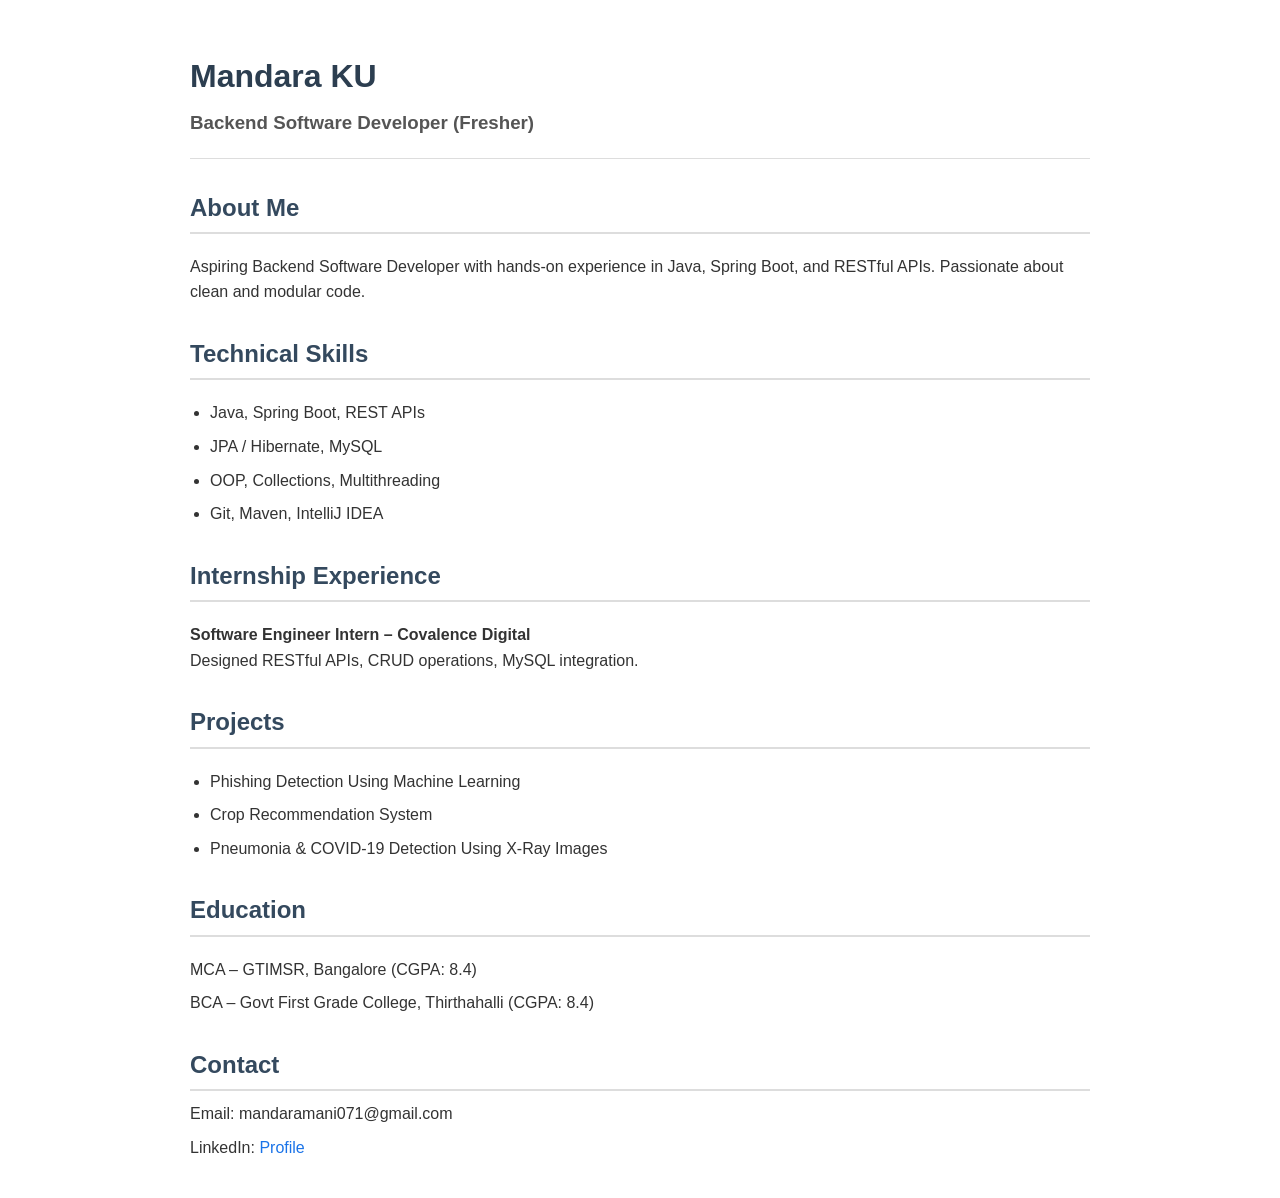
==== index.html @ 216517c2 "Fix HTML closing tag formatting" ====
<!DOCTYPE html>
<html>
<head>
    <title>Mandara KU | Backend Developer</title>
    <link rel="stylesheet" href="style.css">
</head>

<body>

<h1>Mandara KU</h1>
<h3>Backend Software Developer (Fresher)</h3>

<hr>

<h2>About Me</h2>
<p>
    Aspiring Backend Software Developer with hands-on experience in Java,
    Spring Boot, and RESTful APIs. Passionate about clean and modular code.
</p>

<h2>Technical Skills</h2>
<ul>
    <li>Java, Spring Boot, REST APIs</li>
    <li>JPA / Hibernate, MySQL</li>
    <li>OOP, Collections, Multithreading</li>
    <li>Git, Maven, IntelliJ IDEA</li>
</ul>

<h2>Internship Experience</h2>
<p>
    <b>Software Engineer Intern – Covalence Digital</b><br>
    Designed RESTful APIs, CRUD operations, MySQL integration.
</p>

<h2>Projects</h2>
<ul>
    <li>Phishing Detection Using Machine Learning</li>
    <li>Crop Recommendation System</li>
    <li>Pneumonia & COVID-19 Detection Using X-Ray Images</li>
</ul>

<h2>Education</h2>
<p>MCA – GTIMSR, Bangalore (CGPA: 8.4)</p>
<p>BCA – Govt First Grade College, Thirthahalli (CGPA: 8.4)</p>

<h2>Contact</h2>
<p>Email: mandaramani071@gmail.com</p>
<p>
    LinkedIn:
    <a href="https://linkedin.com/in/mandara-ku-a23097305" target="_blank">
        Profile
    </a>
</p>

</body>
</html>
---- style.css ----
/* General page styling */
body {
  font-family: Arial, Helvetica, sans-serif;
  background-color: #f4f6f8;
  color: #333;
  margin: 0;
  padding: 0;
  line-height: 1.6;
}

/* Main container */
body {
  max-width: 900px;
  margin: auto;
  padding: 30px;
  background-color: #ffffff;
}

/* Headings */
h1 {
  color: #2c3e50;
  margin-bottom: 5px;
}

h3 {
  color: #555;
  margin-top: 0;
}

h2 {
  color: #34495e;
  border-bottom: 2px solid #ddd;
  padding-bottom: 5px;
  margin-top: 30px;
}

/* Horizontal line */
hr {
  border: none;
  height: 1px;
  background-color: #ddd;
  margin: 20px 0;
}

/* Lists */
ul {
  padding-left: 20px;
}

li {
  margin-bottom: 8px;
}

/* Links */
a {
  color: #1a73e8;
  text-decoration: none;
}

a:hover {
  text-decoration: underline;
}

/* Sections spacing */
p {
  margin: 8px 0;
}

/* Footer look for contact */
h2:last-of-type {
  margin-bottom: 10px;

}
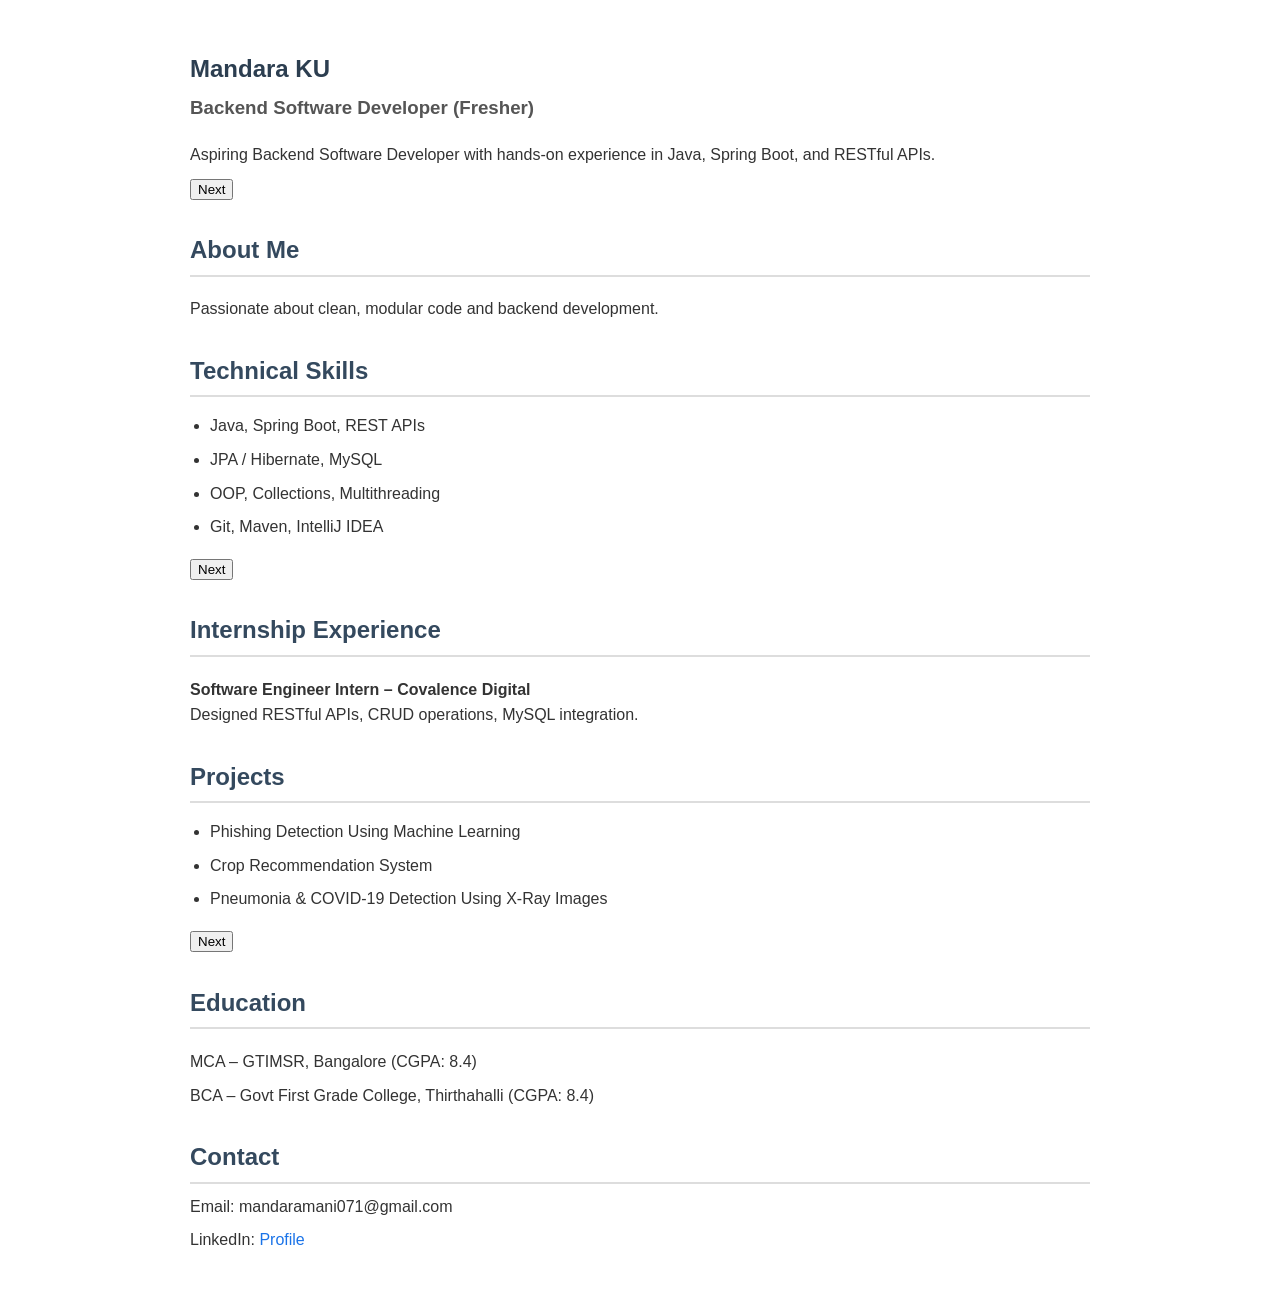
==== commit 475b4c95: "Refactor index.html structure and content" ====
--- a/index.html
+++ b/index.html
@@ -1,60 +1,80 @@
 <!DOCTYPE html>
-<html>
+<html lang="en">
 <head>
+    <meta charset="UTF-8">
     <title>Mandara KU | Backend Developer</title>
     <link rel="stylesheet" href="style.css">
 </head>
 
 <body>
 
-<h1>Mandara KU</h1>
-<h3>Backend Software Developer (Fresher)</h3>
+<div class="slider">
 
-<hr>
+    <!-- INTRO -->
+    <section class="slide active">
+        <h1>Mandara KU</h1>
+        <h3>Backend Software Developer (Fresher)</h3>
+        <p>
+            Aspiring Backend Software Developer with hands-on experience in Java,
+            Spring Boot, and RESTful APIs.
+        </p>
+        <button onclick="nextSlide()">Next</button>
+    </section>
 
-<h2>About Me</h2>
-<p>
-    Aspiring Backend Software Developer with hands-on experience in Java,
-    Spring Boot, and RESTful APIs. Passionate about clean and modular code.
-</p>
+    <!-- ABOUT + SKILLS -->
+    <section class="slide">
+        <h2>About Me</h2>
+        <p>
+            Passionate about clean, modular code and backend development.
+        </p>
 
-<h2>Technical Skills</h2>
-<ul>
-    <li>Java, Spring Boot, REST APIs</li>
-    <li>JPA / Hibernate, MySQL</li>
-    <li>OOP, Collections, Multithreading</li>
-    <li>Git, Maven, IntelliJ IDEA</li>
-</ul>
+        <h2>Technical Skills</h2>
+        <ul>
+            <li>Java, Spring Boot, REST APIs</li>
+            <li>JPA / Hibernate, MySQL</li>
+            <li>OOP, Collections, Multithreading</li>
+            <li>Git, Maven, IntelliJ IDEA</li>
+        </ul>
 
-<h2>Internship Experience</h2>
-<p>
-    <b>Software Engineer Intern – Covalence Digital</b><br>
-    Designed RESTful APIs, CRUD operations, MySQL integration.
-</p>
+        <button onclick="nextSlide()">Next</button>
+    </section>
 
-<h2>Projects</h2>
-<ul>
-    <li>Phishing Detection Using Machine Learning</li>
-    <li>Crop Recommendation System</li>
-    <li>Pneumonia & COVID-19 Detection Using X-Ray Images</li>
-</ul>
+    <!-- EXPERIENCE + PROJECTS -->
+    <section class="slide">
+        <h2>Internship Experience</h2>
+        <p>
+            <b>Software Engineer Intern – Covalence Digital</b><br>
+            Designed RESTful APIs, CRUD operations, MySQL integration.
+        </p>
 
-<h2>Education</h2>
-<p>MCA – GTIMSR, Bangalore (CGPA: 8.4)</p>
-<p>BCA – Govt First Grade College, Thirthahalli (CGPA: 8.4)</p>
+        <h2>Projects</h2>
+        <ul>
+            <li>Phishing Detection Using Machine Learning</li>
+            <li>Crop Recommendation System</li>
+            <li>Pneumonia & COVID-19 Detection Using X-Ray Images</li>
+        </ul>
 
-<h2>Contact</h2>
-<p>Email: mandaramani071@gmail.com</p>
-<p>
-    LinkedIn:
-    <a href="https://linkedin.com/in/mandara-ku-a23097305" target="_blank">
-        Profile
-    </a>
-</p>
+        <button onclick="nextSlide()">Next</button>
+    </section>
 
+    <!-- EDUCATION + CONTACT -->
+    <section class="slide">
+        <h2>Education</h2>
+        <p>MCA – GTIMSR, Bangalore (CGPA: 8.4)</p>
+        <p>BCA – Govt First Grade College, Thirthahalli (CGPA: 8.4)</p>
+
+        <h2>Contact</h2>
+        <p>Email: mandaramani071@gmail.com</p>
+        <p>
+            LinkedIn:
+            <a href="https://linkedin.com/in/mandara-ku-a23097305" target="_blank">
+                Profile
+            </a>
+        </p>
+    </section>
+
+</div>
+
+<script src="script.js"></script>
 </body>
-</html>  
-
-
-
-
+</html>
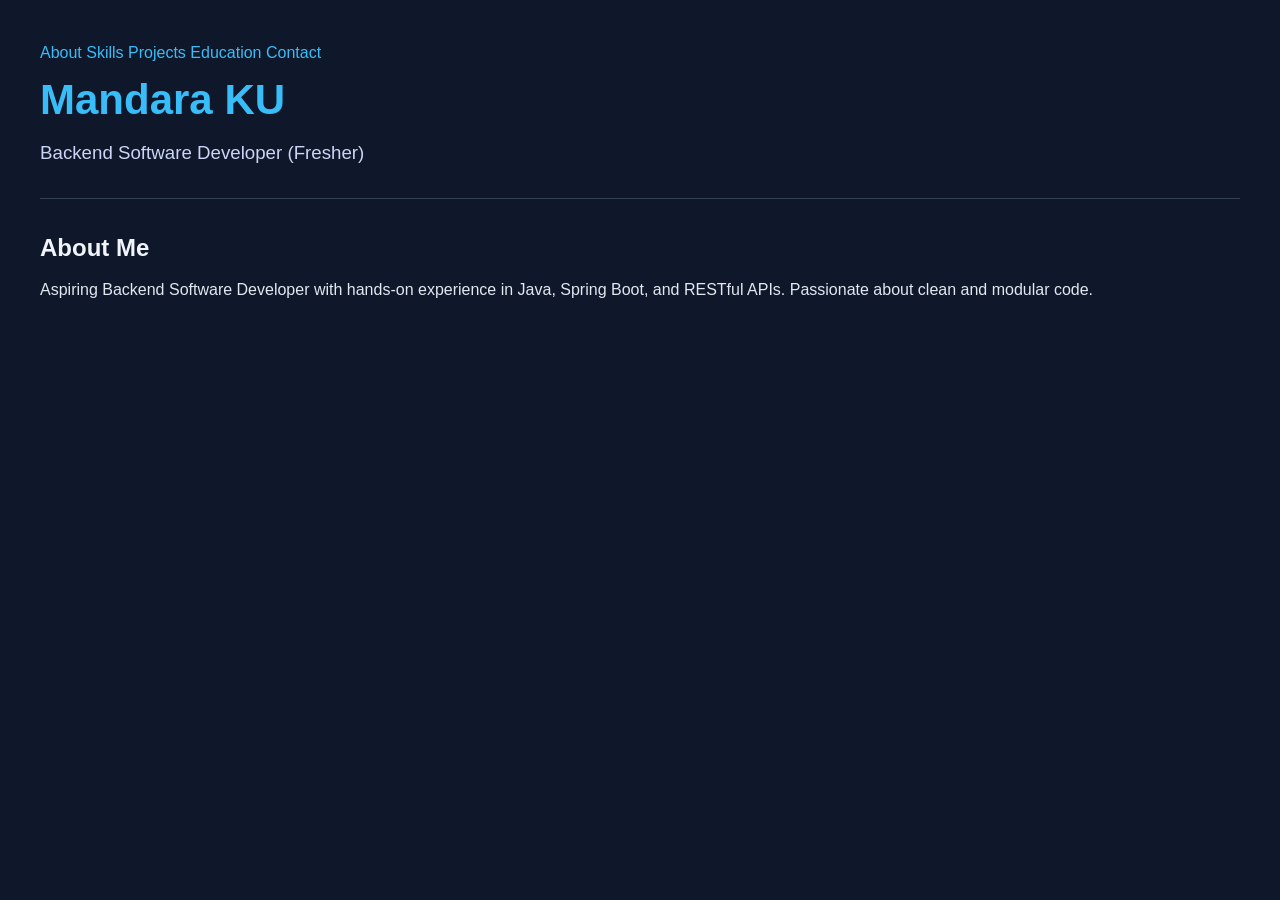
==== commit b113c04f: "Create index.html with basic layout and content Initial creation of the index.html file with basic s" ====
--- a/index.html
+++ b/index.html
@@ -1,80 +1,30 @@
 <!DOCTYPE html>
-<html lang="en">
+<html>
 <head>
-    <meta charset="UTF-8">
-    <title>Mandara KU | Backend Developer</title>
-    <link rel="stylesheet" href="style.css">
+  <title>Mandara KU | About</title>
+  <link rel="stylesheet" href="style.css">
 </head>
 
 <body>
 
-<div class="slider">
+<nav>
+  <a href="index.html">About</a>
+  <a href="skills.html">Skills</a>
+  <a href="projects.html">Projects</a>
+  <a href="education.html">Education</a>
+  <a href="contact.html">Contact</a>
+</nav>
 
-    <!-- INTRO -->
-    <section class="slide active">
-        <h1>Mandara KU</h1>
-        <h3>Backend Software Developer (Fresher)</h3>
-        <p>
-            Aspiring Backend Software Developer with hands-on experience in Java,
-            Spring Boot, and RESTful APIs.
-        </p>
-        <button onclick="nextSlide()">Next</button>
-    </section>
+<h1>Mandara KU</h1>
+<h3>Backend Software Developer (Fresher)</h3>
 
-    <!-- ABOUT + SKILLS -->
-    <section class="slide">
-        <h2>About Me</h2>
-        <p>
-            Passionate about clean, modular code and backend development.
-        </p>
+<hr>
 
-        <h2>Technical Skills</h2>
-        <ul>
-            <li>Java, Spring Boot, REST APIs</li>
-            <li>JPA / Hibernate, MySQL</li>
-            <li>OOP, Collections, Multithreading</li>
-            <li>Git, Maven, IntelliJ IDEA</li>
-        </ul>
+<h2>About Me</h2>
+<p>
+Aspiring Backend Software Developer with hands-on experience in Java,
+Spring Boot, and RESTful APIs. Passionate about clean and modular code.
+</p>
 
-        <button onclick="nextSlide()">Next</button>
-    </section>
-
-    <!-- EXPERIENCE + PROJECTS -->
-    <section class="slide">
-        <h2>Internship Experience</h2>
-        <p>
-            <b>Software Engineer Intern – Covalence Digital</b><br>
-            Designed RESTful APIs, CRUD operations, MySQL integration.
-        </p>
-
-        <h2>Projects</h2>
-        <ul>
-            <li>Phishing Detection Using Machine Learning</li>
-            <li>Crop Recommendation System</li>
-            <li>Pneumonia & COVID-19 Detection Using X-Ray Images</li>
-        </ul>
-
-        <button onclick="nextSlide()">Next</button>
-    </section>
-
-    <!-- EDUCATION + CONTACT -->
-    <section class="slide">
-        <h2>Education</h2>
-        <p>MCA – GTIMSR, Bangalore (CGPA: 8.4)</p>
-        <p>BCA – Govt First Grade College, Thirthahalli (CGPA: 8.4)</p>
-
-        <h2>Contact</h2>
-        <p>Email: mandaramani071@gmail.com</p>
-        <p>
-            LinkedIn:
-            <a href="https://linkedin.com/in/mandara-ku-a23097305" target="_blank">
-                Profile
-            </a>
-        </p>
-    </section>
-
-</div>
-
-<script src="script.js"></script>
 </body>
 </html>
--- a/style.css
+++ b/style.css
@@ -1,59 +1,68 @@
 /* General page styling */
-body {
-  font-family: Arial, Helvetica, sans-serif;
-  background-color: #f4f6f8;
-  color: #333;
+/* ===== Reset default browser spacing ===== */
+* {
   margin: 0;
   padding: 0;
-  line-height: 1.6;
+  box-sizing: border-box;
 }
 
-/* Main container */
+/* ===== Page body ===== */
 body {
-  max-width: 900px;
-  margin: auto;
-  padding: 30px;
-  background-color: #ffffff;
+  background: #0f172a;        /* Dark background */
+  color: #e5e7eb;             /* Light text */
+  font-family: Arial, Helvetica, sans-serif;
+  line-height: 1.6;
+  padding: 40px;
 }
 
-/* Headings */
+/* ===== Main name ===== */
 h1 {
-  color: #2c3e50;
+  font-size: 42px;
+  color: #38bdf8;             /* Accent blue */
   margin-bottom: 5px;
 }
 
+/* ===== Role ===== */
 h3 {
-  color: #555;
-  margin-top: 0;
+  font-weight: normal;
+  color: #cbd5f5;
+  margin-bottom: 20px;
 }
 
+/* ===== Line ===== */
+hr {
+  border: none;
+  height: 1px;
+  background: #334155;
+  margin: 30px 0;
+}
+
+/* ===== Section headings ===== */
 h2 {
-  color: #34495e;
-  border-bottom: 2px solid #ddd;
-  padding-bottom: 5px;
+  color: #f1f5f9;
+  margin-bottom: 10px;
   margin-top: 30px;
 }
 
-/* Horizontal line */
-hr {
-  border: none;
-  height: 1px;
-  background-color: #ddd;
-  margin: 20px 0;
+/* ===== Paragraph text ===== */
+p {
+  margin-bottom: 15px;
+  color: #e2e8f0;
 }
 
-/* Lists */
+/* ===== Lists ===== */
 ul {
-  padding-left: 20px;
+  margin-left: 20px;
+  margin-bottom: 15px;
 }
 
 li {
   margin-bottom: 8px;
 }
 
-/* Links */
+/* ===== Links ===== */
 a {
-  color: #1a73e8;
+  color: #38bdf8;
   text-decoration: none;
 }
 
@@ -61,14 +70,19 @@
   text-decoration: underline;
 }
 
-/* Sections spacing */
-p {
-  margin: 8px 0;
+/* ===== Card-like sections animation ===== */
+h2, p, ul {
+  animation: fadeUp 0.8s ease forwards;
 }
 
-/* Footer look for contact */
-h2:last-of-type {
-  margin-bottom: 10px;
-
+/* ===== Fade animation ===== */
+@keyframes fadeUp {
+  from {
+    opacity: 0;
+    transform: translateY(15px);
+  }
+  to {
+    opacity: 1;
+    transform: translateY(0);
+  }
 }
-
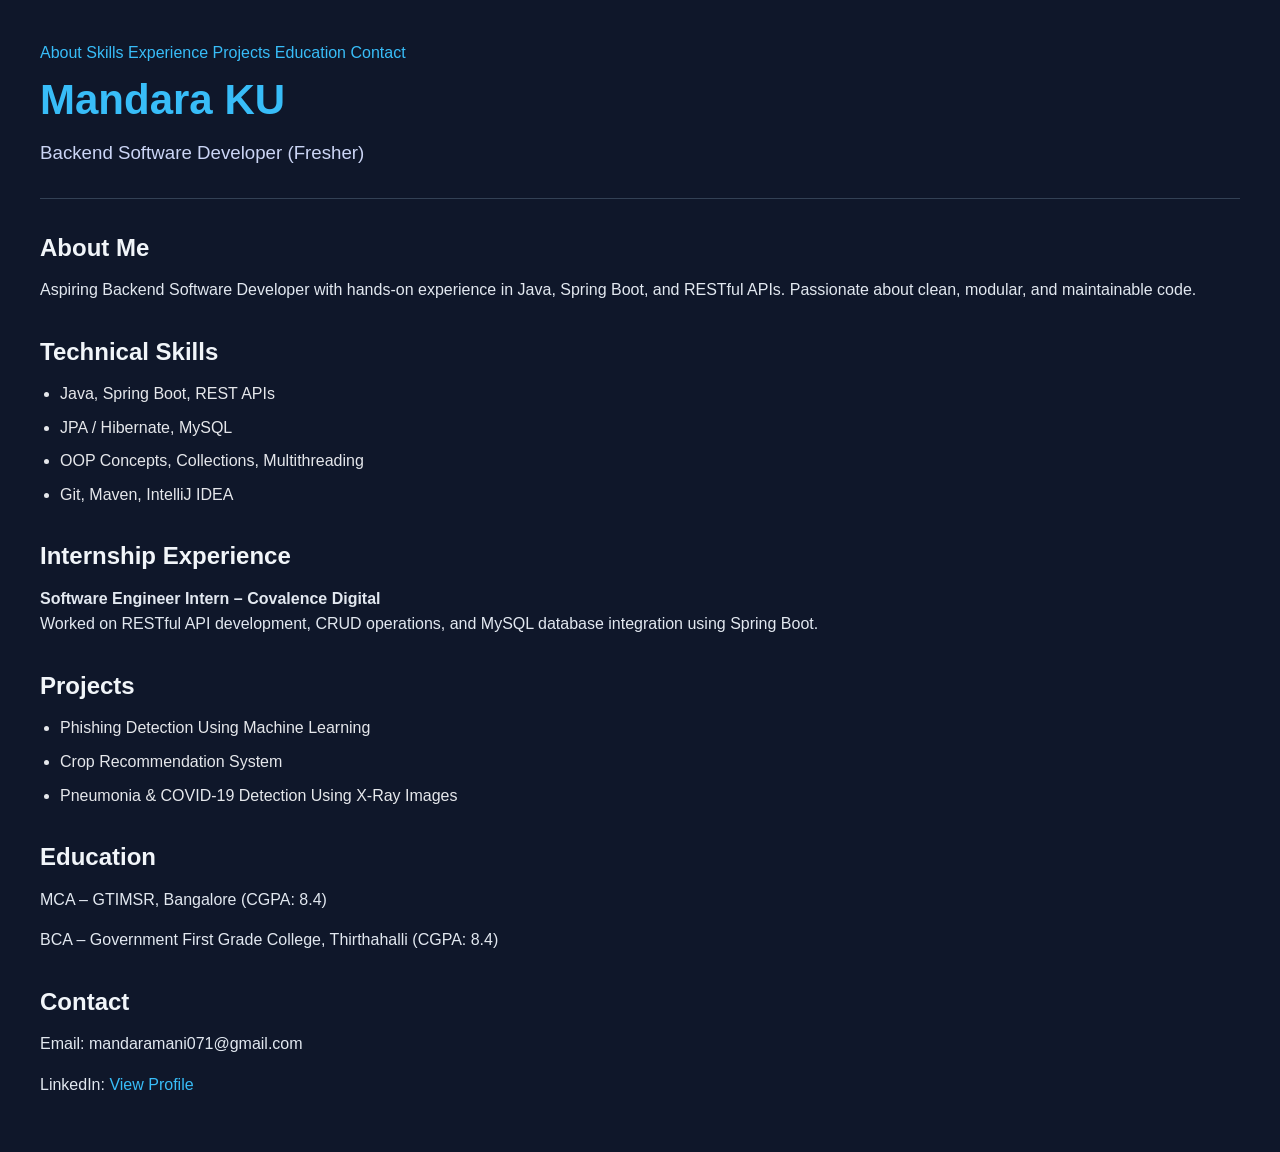
==== commit 4870f45a: "Update index.html" ====
--- a/index.html
+++ b/index.html
@@ -1,30 +1,94 @@
 <!DOCTYPE html>
-<html>
+<html lang="en">
 <head>
-  <title>Mandara KU | About</title>
-  <link rel="stylesheet" href="style.css">
+    <meta charset="UTF-8">
+    <title>Mandara KU | Backend Developer</title>
+    <link rel="stylesheet" href="style.css">
 </head>
 
 <body>
 
-<nav>
-  <a href="index.html">About</a>
-  <a href="skills.html">Skills</a>
-  <a href="projects.html">Projects</a>
-  <a href="education.html">Education</a>
-  <a href="contact.html">Contact</a>
-</nav>
+    <!-- Navigation -->
+    <nav>
+        <a href="#about">About</a>
+        <a href="#skills">Skills</a>
+        <a href="#experience">Experience</a>
+        <a href="#projects">Projects</a>
+        <a href="#education">Education</a>
+        <a href="#contact">Contact</a>
+    </nav>
 
-<h1>Mandara KU</h1>
-<h3>Backend Software Developer (Fresher)</h3>
+    <!-- Header -->
+    <header>
+        <h1>Mandara KU</h1>
+        <h3>Backend Software Developer (Fresher)</h3>
+    </header>
 
-<hr>
+    <hr>
 
-<h2>About Me</h2>
-<p>
-Aspiring Backend Software Developer with hands-on experience in Java,
-Spring Boot, and RESTful APIs. Passionate about clean and modular code.
-</p>
+    <!-- About -->
+    <section id="about">
+        <h2>About Me</h2>
+        <p>
+            Aspiring Backend Software Developer with hands-on experience in Java,
+            Spring Boot, and RESTful APIs. Passionate about clean, modular, and
+            maintainable code.
+        </p>
+    </section>
+
+    <!-- Skills -->
+    <section id="skills">
+        <h2>Technical Skills</h2>
+        <ul>
+            <li>Java, Spring Boot, REST APIs</li>
+            <li>JPA / Hibernate, MySQL</li>
+            <li>OOP Concepts, Collections, Multithreading</li>
+            <li>Git, Maven, IntelliJ IDEA</li>
+        </ul>
+    </section>
+
+    <!-- Experience -->
+    <section id="experience">
+        <h2>Internship Experience</h2>
+        <p>
+            <strong>Software Engineer Intern – Covalence Digital</strong><br>
+            Worked on RESTful API development, CRUD operations, and MySQL database
+            integration using Spring Boot.
+        </p>
+    </section>
+
+    <!-- Projects -->
+    <section id="projects">
+        <h2>Projects</h2>
+        <ul>
+            <li>Phishing Detection Using Machine Learning</li>
+            <li>Crop Recommendation System</li>
+            <li>Pneumonia & COVID-19 Detection Using X-Ray Images</li>
+        </ul>
+    </section>
+
+    <!-- Education -->
+    <section id="education">
+        <h2>Education</h2>
+        <p>
+            MCA – GTIMSR, Bangalore (CGPA: 8.4)
+        </p>
+        <p>
+            BCA – Government First Grade College, Thirthahalli (CGPA: 8.4)
+        </p>
+    </section>
+
+    <!-- Contact -->
+    <section id="contact">
+        <h2>Contact</h2>
+        <p>Email: mandaramani071@gmail.com</p>
+        <p>
+            LinkedIn:
+            <a href="https://linkedin.com/in/mandara-ku-a23097305" target="_blank">
+                View Profile
+            </a>
+        </p>
+    </section>
 
 </body>
 </html>
